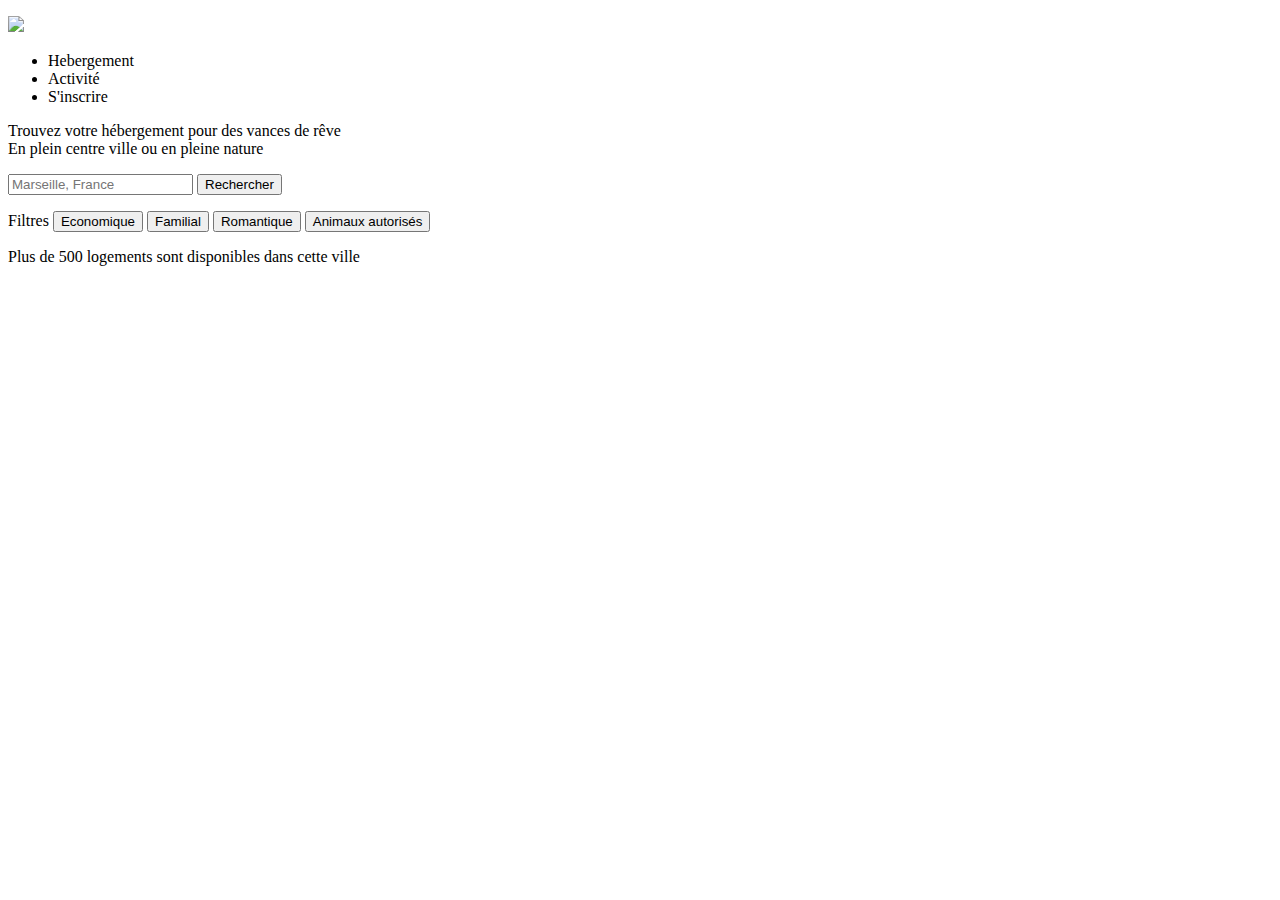
==== Reservia.html @ b59483fb "commit du html" ====
<!DOCTYPE html>
<html>

    <!-- Début du header-->

    <title>Reservia</title>
     <header>
        <p>
        <img src="images/logo/Reservia.svg" /> <br/>
        <ul>
           <li> Hebergement</li>
           <li>Activité</li>
           <li> S'inscrire</li>
        </ul>
        </p>

        <p>
        Trouvez votre hébergement pour des vances de rêve <br/>
        En plein centre ville ou en pleine nature <br/>

        <form method="search" action="traitement.php">
           <label for="Ville"></label>
           <input type="text" name="Ville" id="Ville" placeholder="Marseille, France" />
           <input type="submit" value="Rechercher" /> <br/>
        </form>
        </p>

        <p>
           Filtres
           <input type="submit" value="Economique" />
           <input type="submit" value="Familial" />
           <input type="submit" value="Romantique" />
           <input type="submit" value="Animaux autorisés" />
        </p>

        <p>
           Plus de 500 logements sont disponibles dans cette ville
        </p>

     </header>
     
     <!-- Début de la prémiere Section-->

     <section>


     </section>

</html>
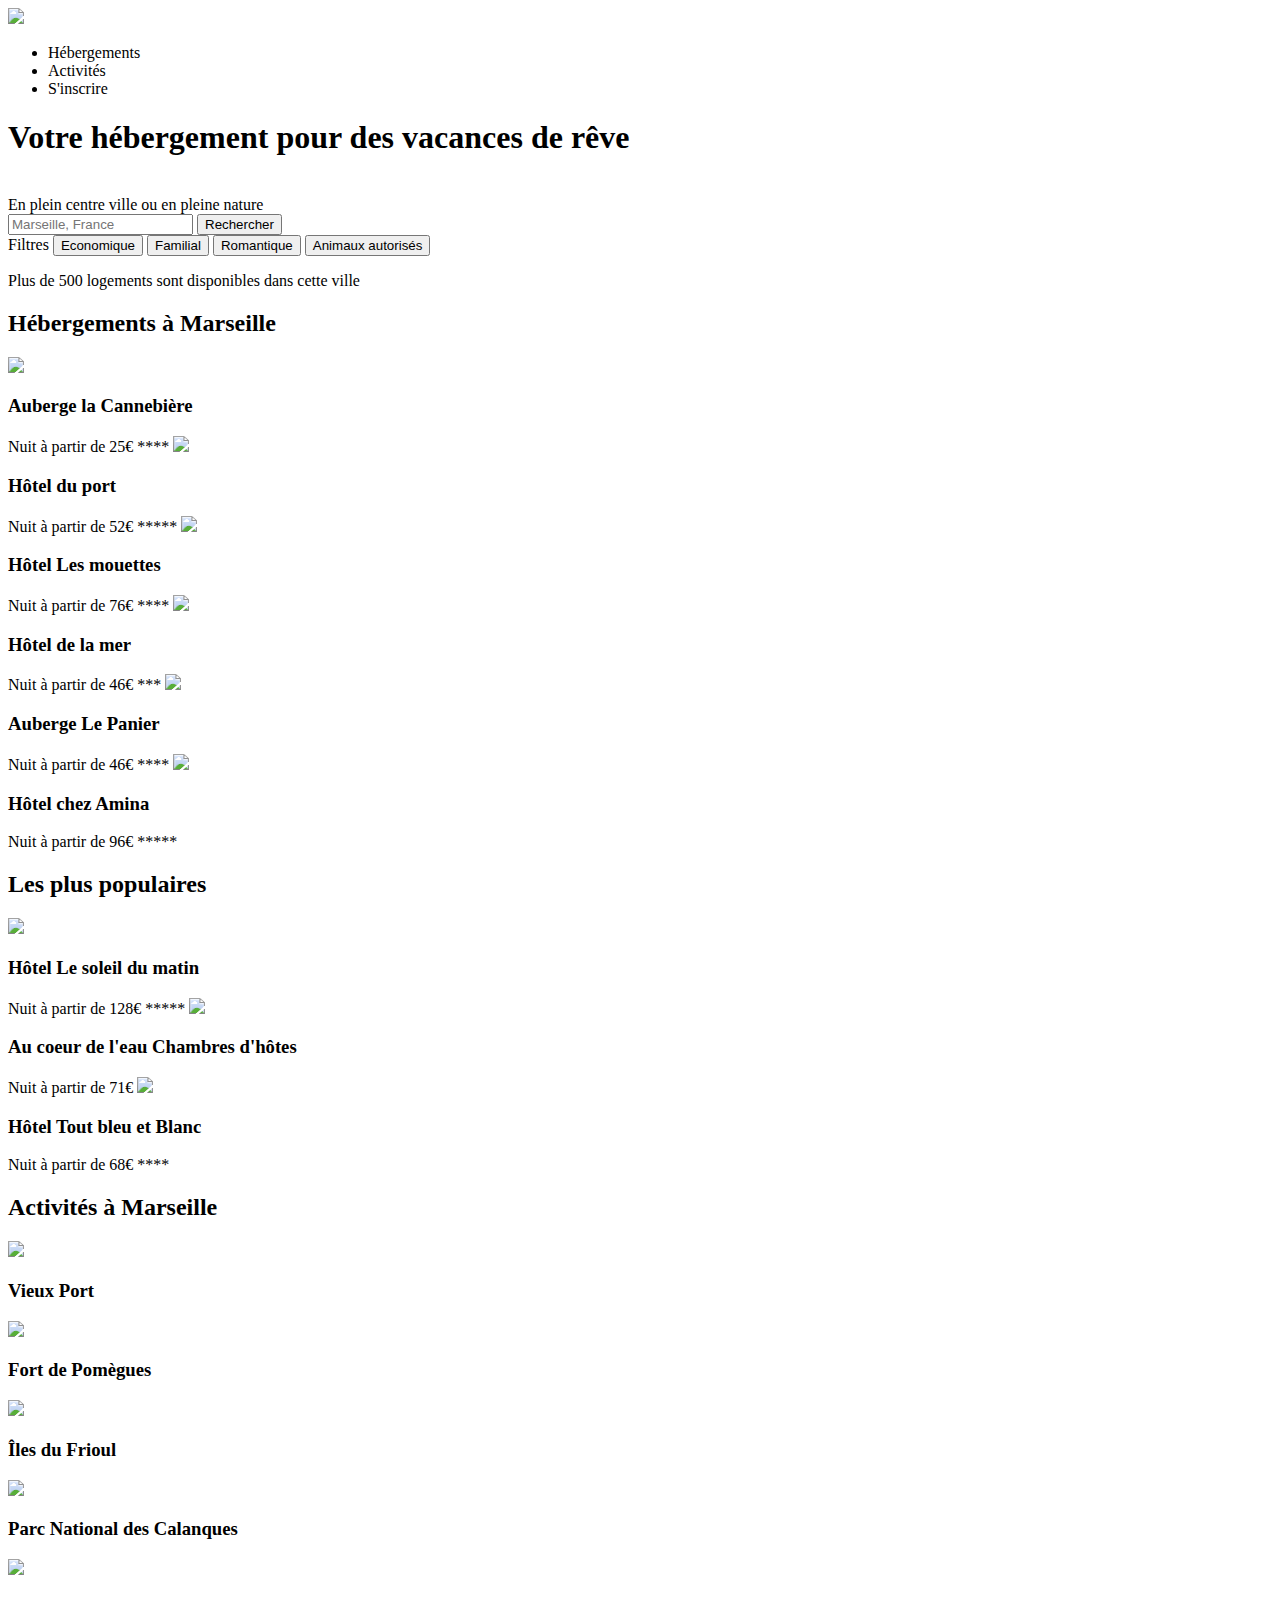
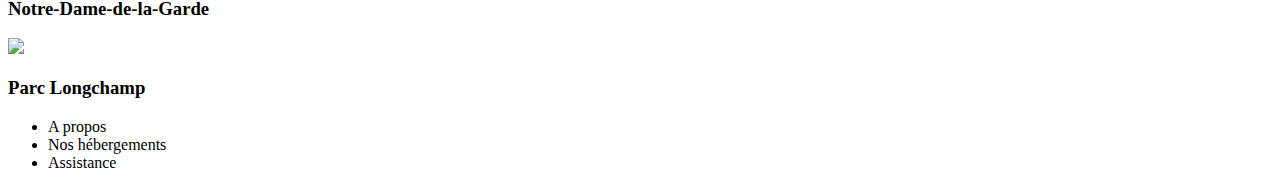
==== commit 36b8549f: "ajout des icones" ====
--- a/Reservia.html
+++ b/Reservia.html
@@ -1,49 +1,172 @@
 <!DOCTYPE html>
 <html>
+   <head>
 
     <!-- Début du header-->
 
     <title>Reservia</title>
-     <header>
-        <p>
-        <img src="images/logo/Reservia.svg" /> <br/>
-        <ul>
-           <li> Hebergement</li>
-           <li>Activité</li>
-           <li> S'inscrire</li>
+
+    <script src="https://kit.fontawesome.com/b15c68aee3.js" crossorigin="anonymous"></script>
+
+      <link rel="stylesheet" href="style.css" />
+
+   </head>
+
+   <header>
+
+      <div>
+        
+        <img src="images/logo/Reservia.svg" id="LogoR" /> 
+
+        <ul id="ListeP">
+           <li> Hébergements</li> 
+           <li> Activités</li> 
+           <li> S'inscrire</li> 
         </ul>
-        </p>
+        
+      </div>
 
-        <p>
-        Trouvez votre hébergement pour des vances de rêve <br/>
+      
+        <h1>Votre hébergement pour des vacances de rêve </h1> <br/>
         En plein centre ville ou en pleine nature <br/>
 
         <form method="search" action="traitement.php">
+         <i class="fas fa-map-marker-alt"></i>
            <label for="Ville"></label>
            <input type="text" name="Ville" id="Ville" placeholder="Marseille, France" />
-           <input type="submit" value="Rechercher" /> <br/>
+           <input type="button" value="Rechercher" /> <br/>
         </form>
-        </p>
+        
+
+        
+           Filtres
+
+           <i class="fas fa-money-bill"></i>
+           <input type="button" value="Economique" />
+
+           <i class="fas fa-child"></i>
+           <input type="button" value="Familial" />
+
+           <i class="fas fa-heart"></i>
+           <input type="button" value="Romantique" />
+
+           <i class="fas fa-dog"></i>
+           <input type="button" value="Animaux autorisés" />
+        
 
         <p>
-           Filtres
-           <input type="submit" value="Economique" />
-           <input type="submit" value="Familial" />
-           <input type="submit" value="Romantique" />
-           <input type="submit" value="Animaux autorisés" />
-        </p>
-
-        <p>
+         <i class="fas fa-info"></i>
            Plus de 500 logements sont disponibles dans cette ville
         </p>
 
      </header>
      
-     <!-- Début de la prémiere Section-->
+     <!-- Début de la première Section-->
+
+     <body>
 
      <section>
 
+        <h2>Hébergements à Marseille</h2>
+
+        <img src="images/hebergements/4_small/marcus-loke-WQJvWU_HZFo-unsplash.jpg" />
+        <h3>Auberge la Cannebière</h3>
+        Nuit à partir de 25€
+        ****
+
+        <img src="images/hebergements/4_small/fred-kleber-gTbaxaVLvsg-unsplash.jpg" />
+        <h3>Hôtel du port</h3>
+        Nuit à partir de 52€
+        *****
+
+        <img src="images/hebergements/4_small/reisetopia-B8WIgxA_PFU-unsplash.jpg" />
+        <h3>Hôtel Les mouettes</h3>
+        Nuit à partir de 76€
+        ****
+
+        <img src="images/hebergements/4_small/annie-spratt-Eg1qcIitAuA-unsplash.jpg" />
+        <h3>Hôtel de la mer</h3>
+        Nuit à partir de 46€
+        ***
+
+        <img src="images/hebergements/4_small/nicate-lee-kT-ZyaiwBe0-unsplash.jpg" />
+        <h3>Auberge Le Panier</h3>
+        Nuit à partir de 46€
+        ****
+
+        <img src="images/hebergements/4_small/febrian-zakaria-M6S1WvfW68A-unsplash.jpg" />
+        <h3>Hôtel chez Amina</h3>
+        Nuit à partir de 96€
+        *****
 
      </section>
 
+     <!--Deuxième Section-->
+
+     <section>
+
+      <h2>Les plus populaires 
+         <i class="fas fa-chart-line"></i>
+      </h2>
+
+      <img src="images/hebergements/4_small/emile-guillemot-Bj_rcSC5XfE-unsplash.jpg" />
+      <h3>Hôtel Le soleil du matin</h3>
+      Nuit à partir de 128€
+      *****
+
+      <img src="images/hebergements/4_small/aw-creative-VGs8z60yT2c-unsplash.jpg" />
+      <h3>Au coeur de l'eau Chambres d'hôtes</h3>
+      Nuit à partir de 71€
+
+      <img src="images/hebergements/4_small/febrian-zakaria-sjvU0THccQA-unsplash.jpg" />
+      <h3>Hôtel Tout bleu et Blanc</h3>
+      Nuit à partir de 68€
+      ****
+
+     </section>
+
+   </body>
+
+     <!--Troisième Section-->
+
+     <section>
+
+      <h2>Activités à Marseille</h2>
+
+      <img src="images/activites/4_small/reno-laithienne-QUgJhdY5Fyk-unsplash.jpg" />
+      <h3>Vieux Port</h3>
+
+      <img src="images/activites/4_small/paul-hermann-QFTrLdQIRhI-unsplash.jpg" />
+      <h3>Fort de Pomègues</h3>
+
+      <img src="images/activites/4_small/kevin-hikari-rV_Qd1l-VXg-unsplash.jpg" />
+      <h3>Îles du Frioul</h3>
+
+      <img src="images/activites/4_small/kilyan-sockalingum-NR8-cBCN3aI-unsplash.jpg" />
+      <h3>Parc National des Calanques</h3>
+
+      <img src="images/activites/4_small/florian-wehde-xW9e8gdotxI-unsplash.jpg" />
+      <h3>Notre-Dame-de-la-Garde</h3>
+
+      <img src="images/activites/4_small/lena-paulin-wH2-EJoDcV0-unsplash.jpg" />
+      <h3>Parc Longchamp</h3>
+
+     </section>
+
+     <!--Début du footer-->
+
+     <footer>
+
+      <ul>
+
+         <li>A propos</li>
+         <li>Nos hébergements</li>
+         <li>Assistance</li>
+
+      </ul>
+
+
+     </footer>
+
+
 </html>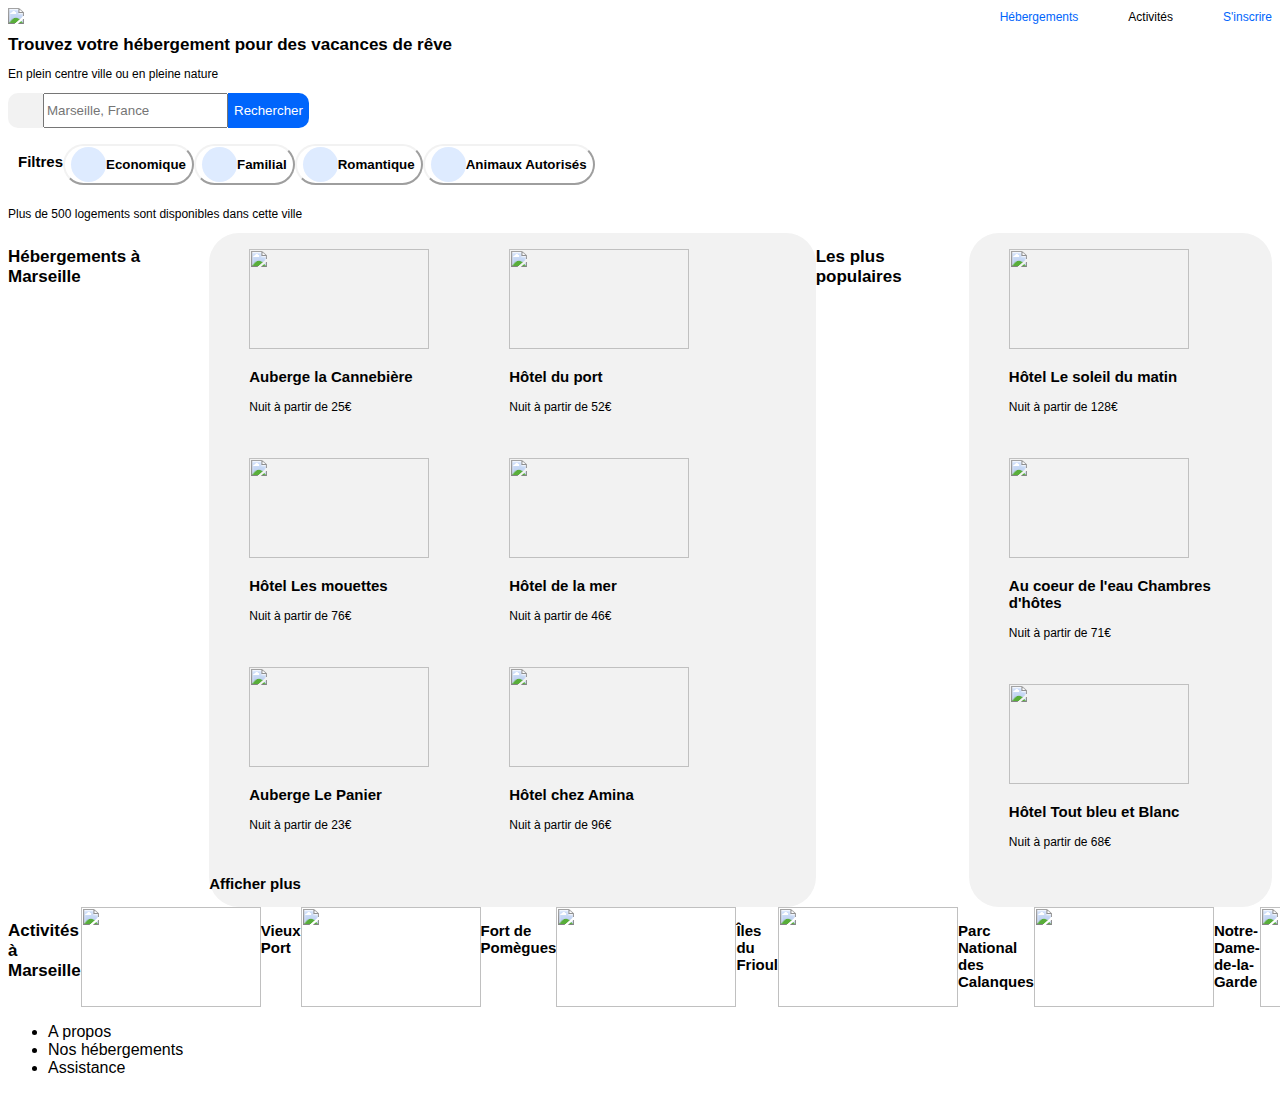
==== commit 7555954d: "Header fini" ====
--- a/Reservia.html
+++ b/Reservia.html
@@ -2,134 +2,169 @@
 <html>
    <head>
 
+
     <!-- Début du header-->
 
     <title>Reservia</title>
 
     <script src="https://kit.fontawesome.com/b15c68aee3.js" crossorigin="anonymous"></script>
 
+
       <link rel="stylesheet" href="style.css" />
 
+      
    </head>
 
+   <body>
+     
    <header>
 
       <div>
         
         <img src="images/logo/Reservia.svg" id="LogoR" /> 
 
-        <ul id="ListeP">
-           <li> Hébergements</li> 
-           <li> Activités</li> 
-           <li> S'inscrire</li> 
+        <ul style="list-style-type:none;" id="ListeP">
+           <span> <li id="li1"> Hébergements</li> </span>
+           <li id="li1"> Activités</li>
+           <span> <li id="li1"> S'inscrire</li> </span>
         </ul>
         
       </div>
 
       
-        <h1>Votre hébergement pour des vacances de rêve </h1> <br/>
-        En plein centre ville ou en pleine nature <br/>
-
+        <h1>Trouvez votre hébergement pour des vacances de rêve </h1>
+        <p>En plein centre ville ou en pleine nature</p>
+
+        
         <form method="search" action="traitement.php">
-         <i class="fas fa-map-marker-alt"></i>
+
+          <div id="backg">
+           <i class="fas fa-map-marker-alt" id="iblack1"> </i> </div>
+
            <label for="Ville"></label>
+
            <input type="text" name="Ville" id="Ville" placeholder="Marseille, France" />
-           <input type="button" value="Rechercher" /> <br/>
+
+           <button id="Rechercher"> Rechercher </button> 
+
         </form>
-        
-
-        
-           Filtres
-
-           <i class="fas fa-money-bill"></i>
-           <input type="button" value="Economique" />
-
-           <i class="fas fa-child"></i>
-           <input type="button" value="Familial" />
-
-           <i class="fas fa-heart"></i>
-           <input type="button" value="Romantique" />
-
-           <i class="fas fa-dog"></i>
-           <input type="button" value="Animaux autorisés" />
-        
+
+      
+           
+           <div id="Filtre">
+
+            <h3> Filtres </h3>
+
+           
+            <button id="Eco"> <div id="backG2"> <i class="fas fa-money-bill" id="Money"> </i> </div> <b id="Money2"> Economique </b> </button> 
+           
+            <button id="Fam"> <div id="backG3"> <i class="fas fa-child" id="Men"> </i> </div> <b id="Men2"> Familial </b> </button>
+           
+            <button id="Rom"> <div id="backG4"> <i class="fas fa-heart" id="Heart"> </i> </div> <b id="Heart2"> Romantique </b> </button>
+           
+            <button id="Ani"> <div id="backG5"> <i class="fas fa-dog" id="Pet"> </i> </div> <b id="Pet2"> Animaux Autorisés </b> </button>
+
+      </div>
 
         <p>
-         <i class="fas fa-info"></i>
+          <i class="fas fa-info"></i> 
            Plus de 500 logements sont disponibles dans cette ville
         </p>
+
 
      </header>
      
      <!-- Début de la première Section-->
 
-     <body>
-
      <section>
 
-        <h2>Hébergements à Marseille</h2>
-
-        <img src="images/hebergements/4_small/marcus-loke-WQJvWU_HZFo-unsplash.jpg" />
-        <h3>Auberge la Cannebière</h3>
-        Nuit à partir de 25€
-        ****
-
-        <img src="images/hebergements/4_small/fred-kleber-gTbaxaVLvsg-unsplash.jpg" />
-        <h3>Hôtel du port</h3>
-        Nuit à partir de 52€
-        *****
-
-        <img src="images/hebergements/4_small/reisetopia-B8WIgxA_PFU-unsplash.jpg" />
-        <h3>Hôtel Les mouettes</h3>
-        Nuit à partir de 76€
-        ****
-
-        <img src="images/hebergements/4_small/annie-spratt-Eg1qcIitAuA-unsplash.jpg" />
-        <h3>Hôtel de la mer</h3>
-        Nuit à partir de 46€
-        ***
-
-        <img src="images/hebergements/4_small/nicate-lee-kT-ZyaiwBe0-unsplash.jpg" />
-        <h3>Auberge Le Panier</h3>
-        Nuit à partir de 46€
-        ****
-
-        <img src="images/hebergements/4_small/febrian-zakaria-M6S1WvfW68A-unsplash.jpg" />
-        <h3>Hôtel chez Amina</h3>
-        Nuit à partir de 96€
-        *****
-
-     </section>
+      <h2>Hébergements à Marseille</h2>
+
+      
+      <section id="section1">
+        <figure>
+        <img id="Images1" src="images/hebergements/4_small/marcus-loke-WQJvWU_HZFo-unsplash.jpg" /> 
+        <figcaption> <h3>Auberge la Cannebière</h3>
+        <p> Nuit à partir de 25€ </p>
+        <i class="fas fa-star"></i> <i class="fas fa-star"></i> <i class="fas fa-star"></i> <i class="fas fa-star"></i> <i class="far fa-star"></i> </figcaption>
+       </figure>
+      
+        <figure>
+        <img id="Images1" src="images/hebergements/4_small/fred-kleber-gTbaxaVLvsg-unsplash.jpg" /> 
+        <figcaption> <h3>Hôtel du port</h3>
+        <p> Nuit à partir de 52€ </p>
+        <i class="fas fa-star"></i> <i class="fas fa-star"></i> <i class="fas fa-star"></i> <i class="fas fa-star"></i> <i class="fas fa-star"></i> </figcaption>
+      </figure>
+      
+        <figure>
+        <img id="Images1" src="images/hebergements/4_small/reisetopia-B8WIgxA_PFU-unsplash.jpg" /> </td>
+        <figcaption> <h3>Hôtel Les mouettes</h3>
+        <p> Nuit à partir de 76€ </p>
+        <i class="fas fa-star"></i> <i class="fas fa-star"></i> <i class="fas fa-star"></i> <i class="fas fa-star"></i> <i class="far fa-star"></i> </figcaption>
+      </figure>
+
+      <figure>
+        <img id="Images1" src="images/hebergements/4_small/annie-spratt-Eg1qcIitAuA-unsplash.jpg" /> </td>
+        <figcaption> <h3>Hôtel de la mer</h3>
+        <p> Nuit à partir de 46€ </p>
+        <i class="fas fa-star"></i> <i class="fas fa-star"></i> <i class="fas fa-star"></i> <i class="far fa-star"></i> <i class="far fa-star"></i> </figcaption>
+      </figure>
+
+      <figure>
+        <img id="Images1" src="images/hebergements/4_small/nicate-lee-kT-ZyaiwBe0-unsplash.jpg" /> </td>
+        <figcaption><h3>Auberge Le Panier</h3> 
+        <p> Nuit à partir de 23€ </p>
+        <i class="fas fa-star"> </i> <i class="fas fa-star"> </i> <i class="fas fa-star"> </i> <i class="fas fa-star"></i> <i class="far fa-star"></i> </figcaption>
+      </figure>
+      
+      <figure>
+      <img id="Images1" src="images/hebergements/4_small/febrian-zakaria-M6S1WvfW68A-unsplash.jpg" /> </td>
+      <figcaption> <h3>Hôtel chez Amina</h3>
+      <p> Nuit à partir de 96€ </p>
+        <i class="fas fa-star"> </i> <i class="fas fa-star"></i> <i class="fas fa-star"></i> <i class="fas fa-star"></i> <i class="fas fa-star"></i> </figcaption>
+     </figure> 
+
+      <h3>Afficher plus</h3>
+
+    </section>
 
      <!--Deuxième Section-->
 
-     <section>
+
+
 
       <h2>Les plus populaires 
-         <i class="fas fa-chart-line"></i>
+      <i class="fas fa-chart-line" id="iblack2"> </i> 
       </h2>
-
-      <img src="images/hebergements/4_small/emile-guillemot-Bj_rcSC5XfE-unsplash.jpg" />
-      <h3>Hôtel Le soleil du matin</h3>
-      Nuit à partir de 128€
-      *****
-
-      <img src="images/hebergements/4_small/aw-creative-VGs8z60yT2c-unsplash.jpg" />
-      <h3>Au coeur de l'eau Chambres d'hôtes</h3>
-      Nuit à partir de 71€
-
-      <img src="images/hebergements/4_small/febrian-zakaria-sjvU0THccQA-unsplash.jpg" />
-      <h3>Hôtel Tout bleu et Blanc</h3>
-      Nuit à partir de 68€
-      ****
-
-     </section>
-
-   </body>
+      <section id="section2">
+      <figure>
+      <img src="images/hebergements/4_small/emile-guillemot-Bj_rcSC5XfE-unsplash.jpg" /> 
+      <figcaption> <h3>Hôtel Le soleil du matin</h3>
+      <p> Nuit à partir de 128€ </p>
+      <i class="fas fa-star"> </i> <i class="fas fa-star"> </i> <i class="fas fa-star"> </i> <i class="fas fa-star"> </i> <i class="fas fa-star"> </i> </figcaption>
+    </figure>
+
+    <figure>
+      <img src="images/hebergements/4_small/aw-creative-VGs8z60yT2c-unsplash.jpg" /> 
+      <figcaption> <h3>Au coeur de l'eau Chambres d'hôtes</h3>
+      <p> Nuit à partir de 71€ </p>
+      <i class="fas fa-star"> </i> <i class="fas fa-star"> </i> <i class="fas fa-star"> </i> <i class="fas fa-star"> </i> <i class="far fa-star"></i>  </figcaption>
+    </figure>
+
+    <figure>
+      <img src="images/hebergements/4_small/febrian-zakaria-sjvU0THccQA-unsplash.jpg" /> 
+      <figcaption> <h3>Hôtel Tout bleu et Blanc</h3>
+      <p> Nuit à partir de 68€ </p>
+      <i class="fas fa-star"> </i> <i class="fas fa-star"> </i> <i class="fas fa-star"> </i> <i class="fas fa-star"> </i>  <i class="far fa-star"></i> </figcaption>  
+    </figure>
+
+  </section>
+
+  </section>
 
      <!--Troisième Section-->
 
-     <section>
+     <section id="section3">
 
       <h2>Activités à Marseille</h2>
 
@@ -156,6 +191,7 @@
      <!--Début du footer-->
 
      <footer>
+
 
       <ul>
 
@@ -168,5 +204,7 @@
 
      </footer>
 
+    </body>
+
 
 </html>--- a/style.css
+++ b/style.css
@@ -0,0 +1,288 @@
+html 
+{
+    font-family: 'Raleway', sans-serif;
+}
+
+div
+{
+    display: flex;
+    justify-content: space-between;
+    flex-direction: row;
+    align-items: flex-end;
+}
+
+#ListeP
+{
+    padding: 0;
+    margin: 0; 
+}
+
+#li1
+{
+    margin-left: 50px;
+    float: left;
+    font-size: 12px;
+}
+
+span
+{
+    color: #0065FC;
+}
+
+
+#Filtre
+{
+    display: flex;
+    margin-right: 65%;
+    padding: 10px;
+
+    
+}
+
+#backG2
+{
+    background-color: #DEEBFF;
+    width: 35px;
+    height: 35px;
+    border-radius: 50px 50px 50px 50px;
+}
+
+#Money
+{
+    display: block;
+    margin-top: auto;
+    margin-bottom: auto;
+    margin-left: auto;
+    margin-right: auto;
+    font-size: 15px;
+
+}
+
+#Money2
+{
+    margin-top: auto;
+    margin-bottom: auto;
+    margin-left: auto;
+    margin-right: auto;
+
+}
+
+#Eco
+{
+    border-radius: 40px 40px 40px 40px;
+    background-color: white;
+    display: flex;
+    border-color: #F2F2F2;
+}
+
+#backG3
+{
+    background-color: #DEEBFF;
+    width: 35px;
+    height: 35px;
+    border-radius: 50px 50px 50px 50px;
+}
+
+#Men
+{
+    display: block;
+    margin-top: auto;
+    margin-bottom: auto;
+    margin-left: auto;
+    margin-right: auto;
+    font-size: 15px;
+
+}
+
+#Men2
+{
+    margin-top: auto;
+    margin-bottom: auto;
+    margin-left: auto;
+    margin-right: auto;
+}
+
+
+#Fam
+{
+    border-radius: 40px 40px 40px 40px;
+    background-color: white;
+    display: flex;
+    border-color: #F2F2F2;
+}
+
+
+#backG4
+{
+    background-color: #DEEBFF;
+    width: 35px;
+    height: 35px;
+    border-radius: 50px 50px 50px 50px;
+}
+
+#Rom
+{
+    border-radius: 40px 40px 40px 40px;
+    background-color: white;
+    display: flex;
+    border-color: #F2F2F2;
+}
+
+#Heart
+{
+    display: block;
+    margin-top: auto;
+    margin-bottom: auto;
+    margin-left: auto;
+    margin-right: auto;
+    font-size: 15px;
+
+}
+
+#Heart2
+{
+    margin-top: auto;
+    margin-bottom: auto;
+    margin-left: auto;
+    margin-right: auto;
+}
+
+#backG5
+{
+    background-color: #DEEBFF;
+    width: 35px;
+    height: 35px;
+    border-radius: 50px 50px 50px 50px;
+}
+
+#Ani
+{
+    border-radius: 40px 40px 40px 40px;
+    background-color: white;
+    display: flex;
+    border-color: #F2F2F2;
+}
+
+#Pet
+{
+    display: block;
+    margin-top: auto;
+    margin-bottom: auto;
+    margin-left: auto;
+    margin-right: auto;
+    font-size: 15px;
+}
+
+#Pet2
+{
+    margin-top: auto;
+    margin-bottom: auto;
+    margin-left: auto;
+    margin-right: auto;
+    white-space: nowrap;
+}
+
+
+img
+{
+    width: 180px;
+	height: 100px;
+
+}
+
+section
+{
+    display: flex;
+    justify-content: stretch;
+
+}
+
+#section1
+{
+    display: flex;
+    flex-wrap: wrap;
+    flex-basis: 50%;
+    background-color: #F2F2F2;
+    border-radius: 30px 30px 30px 30px;
+    
+}
+
+#section2
+{
+    display: flex;
+    flex-direction: column;
+    flex-basis: 25%;
+    background-color: #F2F2F2;
+    border-radius: 30px 30px 30px 30px;
+}
+
+#LogoR
+{
+    width: auto;
+    height: auto;
+}
+
+h1
+{
+    font-size: 17px;
+}
+
+h2
+{
+    font-size: 17px;
+}
+
+h3
+{
+    font-size: 15px;
+}
+
+p
+{
+    font-size: 12px;
+}
+
+i
+{
+    color: #0065FC;
+}
+
+#iblack1
+{
+    color: black;
+    display: block;
+    margin-top: auto;
+    margin-bottom: auto;
+    margin-left: auto;
+    margin-right: auto;
+    font-size: 13px;
+}
+
+#backg
+{
+    background-color: #F2F2F2;
+    width: 35px;
+    height: 35px;
+    border-radius: 10px 0px 0px 10px;
+}
+
+#iblack2
+{
+    color: black;
+}
+
+#Rechercher
+{
+    background-color: #0065FC;
+    color: white;
+    border-radius: 0px 10px 10px 0px;
+    border: #0065FC;
+}
+
+form
+{
+    display: flex;
+    height: 35px;
+}
+
+
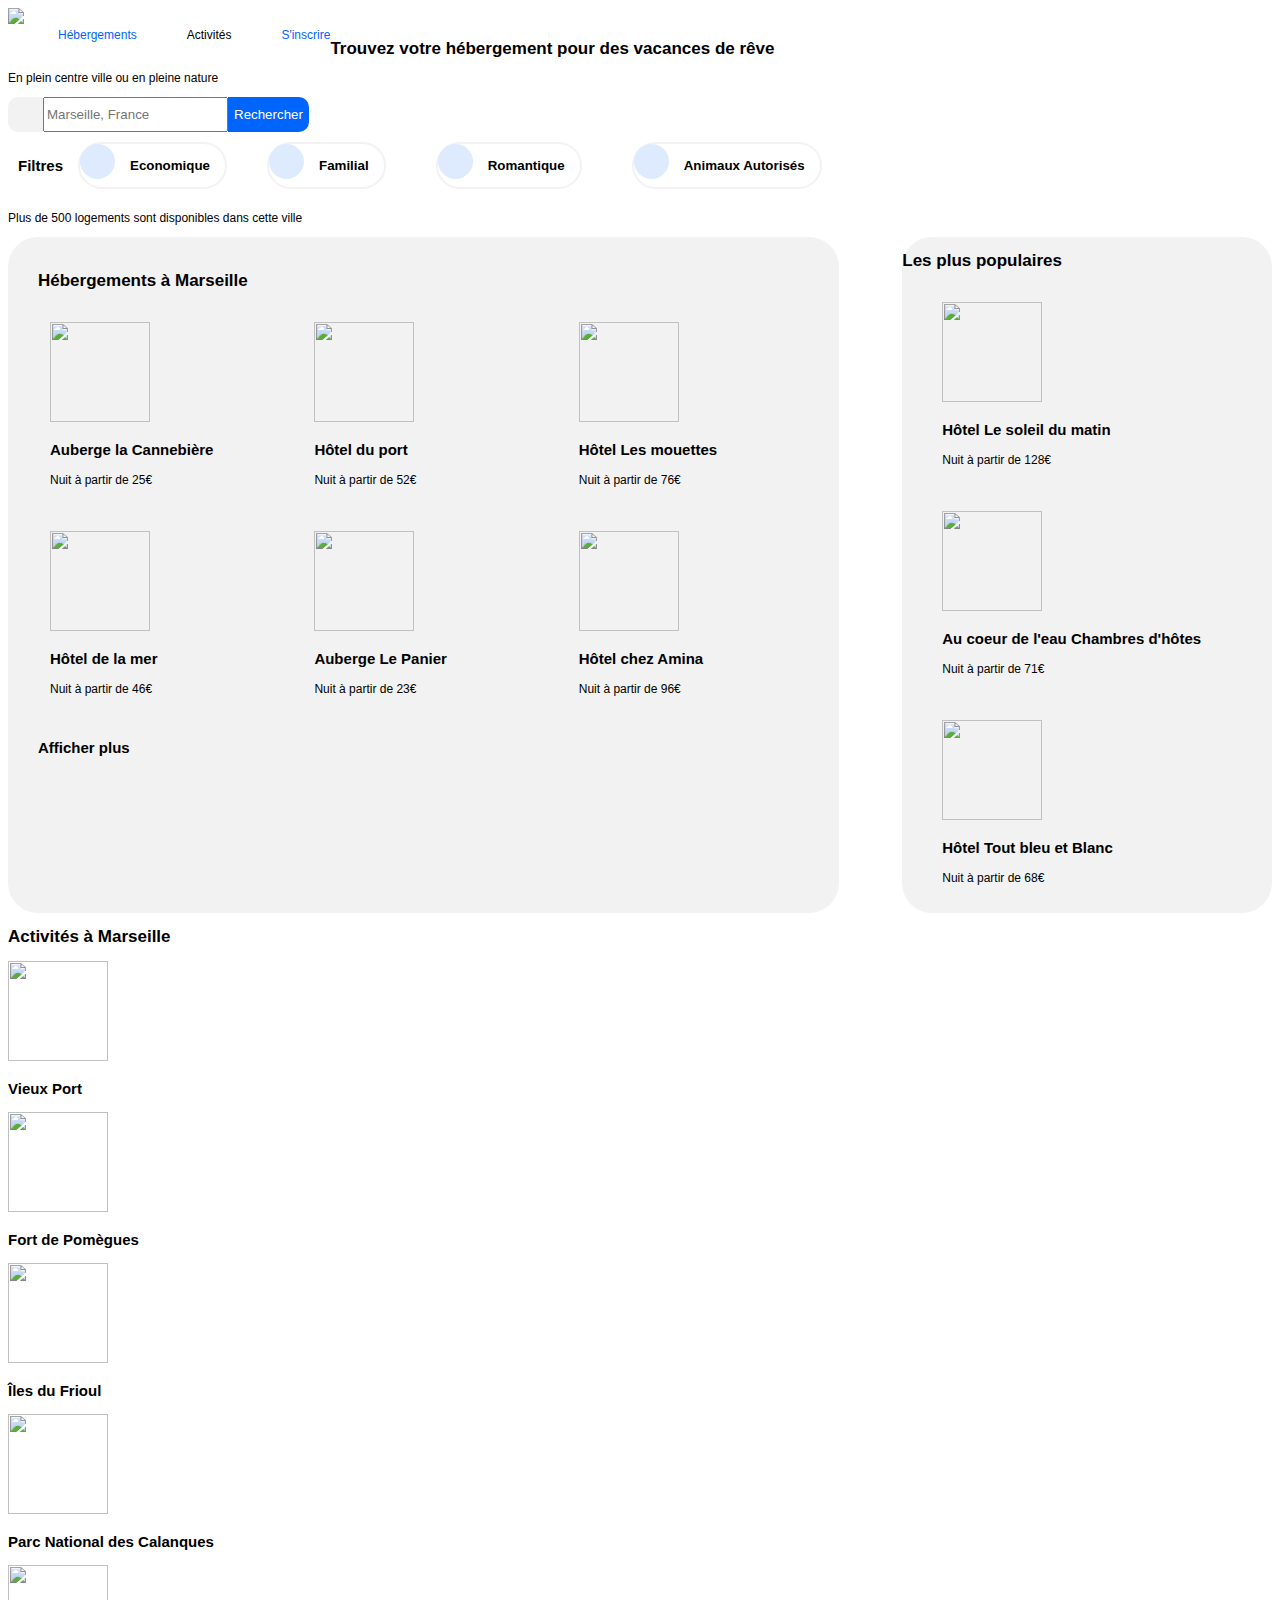
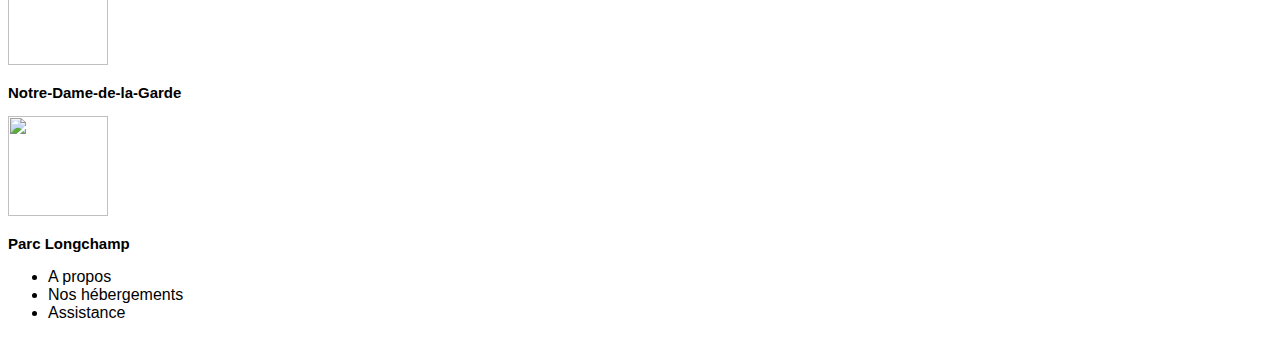
==== commit cba282c2: "section bien mais pas div" ====
--- a/Reservia.html
+++ b/Reservia.html
@@ -76,12 +76,17 @@
      
      <!-- Début de la première Section-->
 
-     <section>
-
-      <h2>Hébergements à Marseille</h2>
+     <section id="sectionTC">
+
+      
 
       
       <section id="section1">
+
+        <h2 id="hebergement">Hébergements à Marseille</h2>
+
+        <div id="photog1">
+
         <figure>
         <img id="Images1" src="images/hebergements/4_small/marcus-loke-WQJvWU_HZFo-unsplash.jpg" /> 
         <figcaption> <h3>Auberge la Cannebière</h3>
@@ -124,6 +129,8 @@
         <i class="fas fa-star"> </i> <i class="fas fa-star"></i> <i class="fas fa-star"></i> <i class="fas fa-star"></i> <i class="fas fa-star"></i> </figcaption>
      </figure> 
 
+    </div>
+
       <h3>Afficher plus</h3>
 
     </section>
@@ -133,26 +140,28 @@
 
 
 
-      <h2>Les plus populaires 
-      <i class="fas fa-chart-line" id="iblack2"> </i> 
-      </h2>
+      
       <section id="section2">
-      <figure>
-      <img src="images/hebergements/4_small/emile-guillemot-Bj_rcSC5XfE-unsplash.jpg" /> 
+        <h2>Les plus populaires 
+          <i class="fas fa-chart-line" id="iblack2"> </i> 
+          </h2>
+
+      <figure>
+      <img id="Images1" src="images/hebergements/4_small/emile-guillemot-Bj_rcSC5XfE-unsplash.jpg" /> 
       <figcaption> <h3>Hôtel Le soleil du matin</h3>
       <p> Nuit à partir de 128€ </p>
       <i class="fas fa-star"> </i> <i class="fas fa-star"> </i> <i class="fas fa-star"> </i> <i class="fas fa-star"> </i> <i class="fas fa-star"> </i> </figcaption>
     </figure>
 
     <figure>
-      <img src="images/hebergements/4_small/aw-creative-VGs8z60yT2c-unsplash.jpg" /> 
+      <img id="Images1" src="images/hebergements/4_small/aw-creative-VGs8z60yT2c-unsplash.jpg" /> 
       <figcaption> <h3>Au coeur de l'eau Chambres d'hôtes</h3>
       <p> Nuit à partir de 71€ </p>
       <i class="fas fa-star"> </i> <i class="fas fa-star"> </i> <i class="fas fa-star"> </i> <i class="fas fa-star"> </i> <i class="far fa-star"></i>  </figcaption>
     </figure>
 
     <figure>
-      <img src="images/hebergements/4_small/febrian-zakaria-sjvU0THccQA-unsplash.jpg" /> 
+      <img id="Images1" src="images/hebergements/4_small/febrian-zakaria-sjvU0THccQA-unsplash.jpg" /> 
       <figcaption> <h3>Hôtel Tout bleu et Blanc</h3>
       <p> Nuit à partir de 68€ </p>
       <i class="fas fa-star"> </i> <i class="fas fa-star"> </i> <i class="fas fa-star"> </i> <i class="fas fa-star"> </i>  <i class="far fa-star"></i> </figcaption>  
@@ -193,12 +202,11 @@
      <footer>
 
 
-      <ul>
+      <ul id="ulfooter">
 
          <li>A propos</li>
          <li>Nos hébergements</li>
          <li>Assistance</li>
-
       </ul>
 
 
--- a/style.css
+++ b/style.css
@@ -3,12 +3,11 @@
     font-family: 'Raleway', sans-serif;
 }
 
-div
-{
-    display: flex;
-    justify-content: space-between;
+#photog1
+{
+    display: flex;
     flex-direction: row;
-    align-items: flex-end;
+    flex-wrap: wrap;
 }
 
 #ListeP
@@ -64,6 +63,8 @@
     margin-bottom: auto;
     margin-left: auto;
     margin-right: auto;
+    padding-right: 15px;
+    padding-left: 15px;
 
 }
 
@@ -72,7 +73,10 @@
     border-radius: 40px 40px 40px 40px;
     background-color: white;
     display: flex;
-    border-color: #F2F2F2;
+    border: 2px solid #F2F2F2 ;
+    padding: 0px;
+    margin-right: 15px;
+    margin-left: 15px;
 }
 
 #backG3
@@ -100,6 +104,9 @@
     margin-bottom: auto;
     margin-left: auto;
     margin-right: auto;
+    padding-right: 15px;
+    padding-left: 15px;
+
 }
 
 
@@ -108,7 +115,10 @@
     border-radius: 40px 40px 40px 40px;
     background-color: white;
     display: flex;
-    border-color: #F2F2F2;
+    border: 2px solid #F2F2F2 ;
+    padding: 0px;
+    margin-right: 25px;
+    margin-left: 25px;
 }
 
 
@@ -125,7 +135,10 @@
     border-radius: 40px 40px 40px 40px;
     background-color: white;
     display: flex;
-    border-color: #F2F2F2;
+    border: 2px solid #F2F2F2 ;
+    padding: 0px;
+    margin-right: 25px;
+    margin-left: 25px;
 }
 
 #Heart
@@ -145,6 +158,9 @@
     margin-bottom: auto;
     margin-left: auto;
     margin-right: auto;
+    padding-right: 15px;
+    padding-left: 15px;
+
 }
 
 #backG5
@@ -160,7 +176,10 @@
     border-radius: 40px 40px 40px 40px;
     background-color: white;
     display: flex;
-    border-color: #F2F2F2;
+    border: 2px solid #F2F2F2 ;
+    padding: 0px;
+    margin-right: 25px;
+    margin-left: 25px;
 }
 
 #Pet
@@ -180,41 +199,54 @@
     margin-left: auto;
     margin-right: auto;
     white-space: nowrap;
-}
-
-
-img
-{
-    width: 180px;
-	height: 100px;
-
-}
-
-section
-{
-    display: flex;
-    justify-content: stretch;
+    padding-right: 15px;
+    padding-left: 15px;
+
+}
+
+
+
+#sectionTC
+{
+    display: flex;
+    flex-direction: row;
 
 }
 
 #section1
 {
-    display: flex;
-    flex-wrap: wrap;
-    flex-basis: 50%;
     background-color: #F2F2F2;
     border-radius: 30px 30px 30px 30px;
-    
+    margin-right: 5%;
+    width: 65%;
+    padding-left: 30px;
+    padding-top: 20px;
+}
+
+#section1 figure
+{
+    width: 30%;
+    margin-left: 1.5%;
+    margin-right: 1.5%;
+}
+
+#photo1
+{
+    display: flex;
+    flex-direction: row;
+    flex-wrap: wrap;
+    align-content: top;
 }
 
 #section2
 {
     display: flex;
     flex-direction: column;
-    flex-basis: 25%;
     background-color: #F2F2F2;
     border-radius: 30px 30px 30px 30px;
-}
+    width: 30%;
+}
+
 
 #LogoR
 {
@@ -285,4 +317,8 @@
     height: 35px;
 }
 
-
+img
+{
+    width: 100px;
+    height: 100px;
+}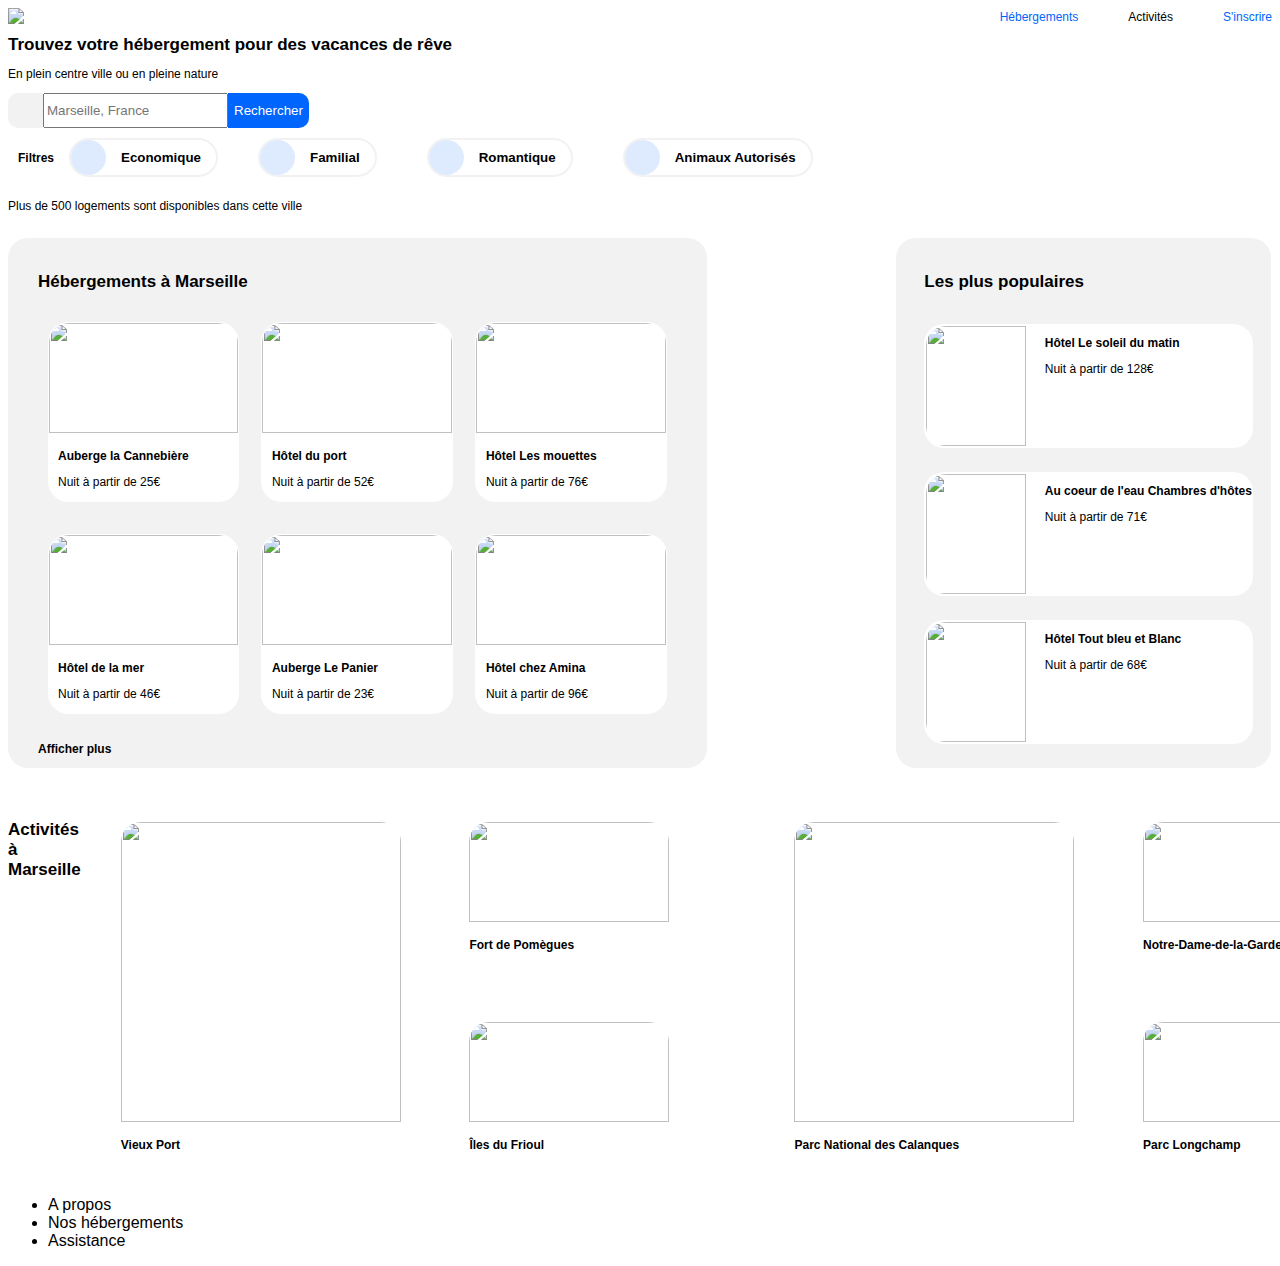
==== commit 9164b7db: "segment 1 et 2 fini" ====
--- a/Reservia.html
+++ b/Reservia.html
@@ -177,23 +177,39 @@
 
       <h2>Activités à Marseille</h2>
 
-      <img src="images/activites/4_small/reno-laithienne-QUgJhdY5Fyk-unsplash.jpg" />
+      <figure>
+      <img id="Images2" src="images/activites/4_small/reno-laithienne-QUgJhdY5Fyk-unsplash.jpg" />
       <h3>Vieux Port</h3>
-
-      <img src="images/activites/4_small/paul-hermann-QFTrLdQIRhI-unsplash.jpg" />
+      </figure>
+
+      <div id="S3">
+      <figure>
+      <img id="Images3" src="images/activites/4_small/paul-hermann-QFTrLdQIRhI-unsplash.jpg" />
       <h3>Fort de Pomègues</h3>
-
-      <img src="images/activites/4_small/kevin-hikari-rV_Qd1l-VXg-unsplash.jpg" />
+      </figure>
+
+      <figure>
+      <img id="Images3" src="images/activites/4_small/kevin-hikari-rV_Qd1l-VXg-unsplash.jpg" />
       <h3>Îles du Frioul</h3>
-
-      <img src="images/activites/4_small/kilyan-sockalingum-NR8-cBCN3aI-unsplash.jpg" />
+      </figure>
+    </div>
+
+      <figure>
+      <img id="Images2" src="images/activites/4_small/kilyan-sockalingum-NR8-cBCN3aI-unsplash.jpg" />
       <h3>Parc National des Calanques</h3>
-
-      <img src="images/activites/4_small/florian-wehde-xW9e8gdotxI-unsplash.jpg" />
+      </figure>
+
+      <div id="S3">
+      <figure>
+      <img id="Images3" src="images/activites/4_small/florian-wehde-xW9e8gdotxI-unsplash.jpg" />
       <h3>Notre-Dame-de-la-Garde</h3>
-
-      <img src="images/activites/4_small/lena-paulin-wH2-EJoDcV0-unsplash.jpg" />
+      </figure>
+
+      <figure>
+      <img id="Images3" src="images/activites/4_small/lena-paulin-wH2-EJoDcV0-unsplash.jpg" />
       <h3>Parc Longchamp</h3>
+      </figure>
+    </div>
 
      </section>
 
--- a/style.css
+++ b/style.css
@@ -1,6 +1,14 @@
 html 
 {
     font-family: 'Raleway', sans-serif;
+}
+
+div
+{
+    display: flex;
+    justify-content: space-between;
+    flex-direction: row;
+    align-items: flex-end;
 }
 
 #photog1
@@ -210,24 +218,136 @@
 {
     display: flex;
     flex-direction: row;
-
+    padding-top: 1%;
 }
 
 #section1
 {
     background-color: #F2F2F2;
-    border-radius: 30px 30px 30px 30px;
-    margin-right: 5%;
-    width: 65%;
+    border-radius: 20px 20px 20px 20px;
+    margin-right: 15%;
+    width: 70%;
     padding-left: 30px;
+    padding-right: 30px;
     padding-top: 20px;
 }
 
 #section1 figure
 {
-    width: 30%;
     margin-left: 1.5%;
     margin-right: 1.5%;
+    border-radius: 20px 20px 20px 20px;
+    background-color: white;
+    width: 30%;
+    border: 1px solid white;
+    box-sizing: border-box;
+}
+
+#section1 figcaption
+{
+    margin-left: 5%;
+    margin-bottom: 5%;
+}
+
+
+#section1 #Images1
+{
+    width: 100%;
+    height: 110px;
+    margin-top: auto;
+    margin-bottom: auto;
+    margin-left: auto;
+    margin-right: auto;
+    border-radius: 20px 20px 0px 0px;
+}
+
+
+#section2
+{
+    display: flex;
+    flex-direction: column;
+    background-color: #F2F2F2;
+    border-radius: 20px 20px 20px 20px;
+    width: 40%;
+    padding-left: 10px;
+    padding-top: 20px;
+    margin-right: 1px;
+}
+
+
+#section2 figure
+{
+    display: flex;
+    flex-direction: row;
+    margin-left: auto;
+    margin-right: auto;
+    margin-bottom: 1.5%;
+    margin-top: 5%;
+    border-radius: 20px 20px 20px 20px;
+    background-color: white;
+    width: 90%;
+}
+
+#section2 figcaption
+{
+    margin-left: 5%;
+    margin-bottom: 5%;
+}
+
+#section2 #Images1
+{
+    width: 100px;
+    height: 120px;
+    margin-top: 2px;
+    margin-bottom: 2px;
+    margin-left: 2px;
+    margin-right: 2px;
+    border-radius: 20px 0px 0px 20px;
+    
+}
+
+#section2 h2
+{
+    margin-left: 5%;
+}
+
+
+#section3
+{
+    display: flex;
+    flex-direction: row ;
+    padding-top: 3%;
+    width: 100%;
+}
+
+#S3
+{
+    display: flex;
+    flex-direction: column;
+    margin-right: 3%;
+    margin-left: 3%;
+}
+
+#section3 figure
+{
+    border-radius: 20px 20px 20px 20px;
+    width: 100%;
+    margin-right: 3%;
+}
+
+
+#Images2
+{
+    width: 280px;
+    height: 300px;
+    border-radius: 20px 20px 0px 0px;
+}
+
+#Images3
+{
+    width: 200px;
+    height: 100px;
+    border-radius: 20px 20px 0px 0px;
 }
 
 #photo1
@@ -236,16 +356,10 @@
     flex-direction: row;
     flex-wrap: wrap;
     align-content: top;
-}
-
-#section2
-{
-    display: flex;
-    flex-direction: column;
-    background-color: #F2F2F2;
-    border-radius: 30px 30px 30px 30px;
-    width: 30%;
-}
+
+}
+
+
 
 
 #LogoR
@@ -266,7 +380,7 @@
 
 h3
 {
-    font-size: 15px;
+    font-size: 12px;
 }
 
 p
@@ -301,6 +415,7 @@
 #iblack2
 {
     color: black;
+    padding-left: 50%;
 }
 
 #Rechercher
@@ -316,9 +431,3 @@
     display: flex;
     height: 35px;
 }
-
-img
-{
-    width: 100px;
-    height: 100px;
-}